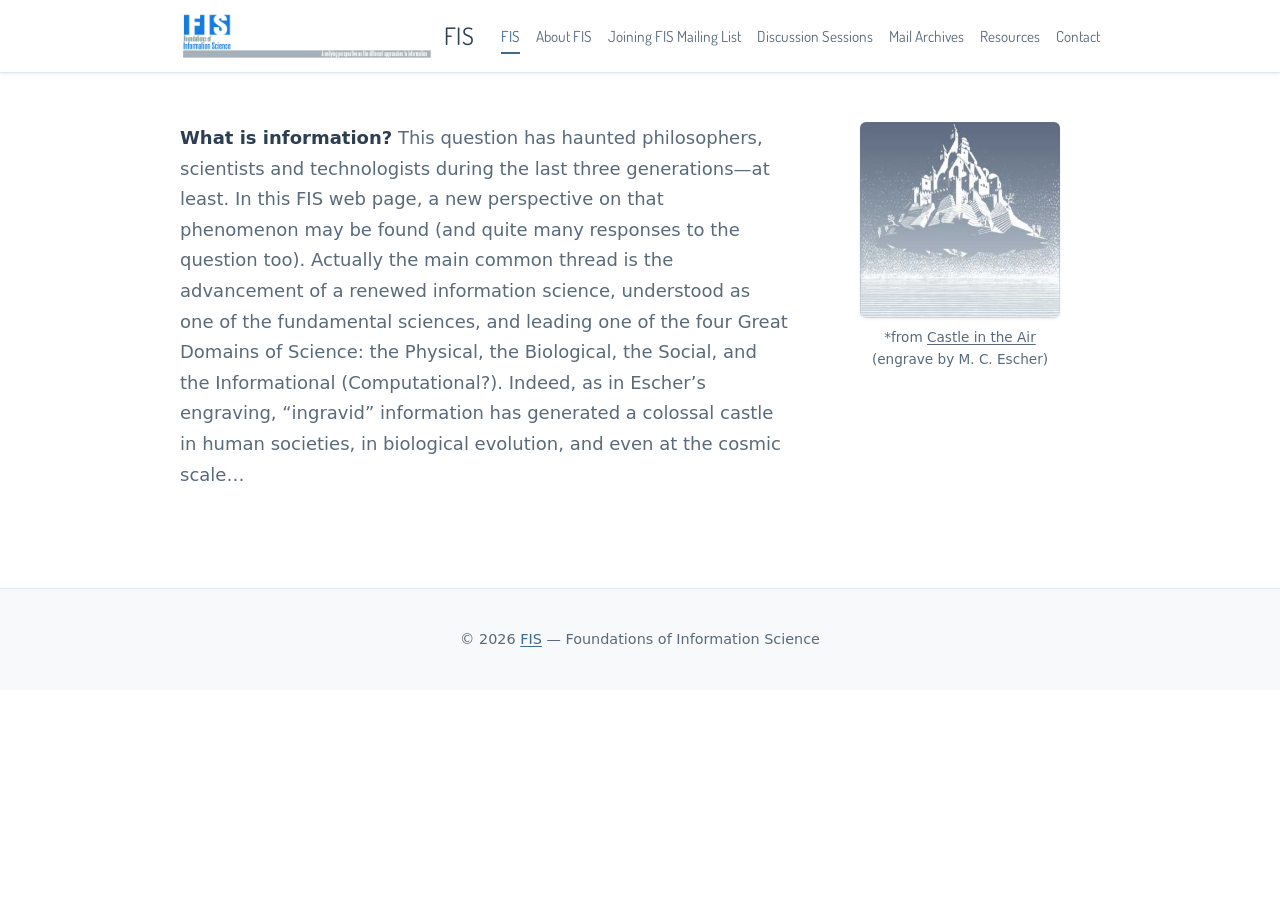
==== index.html @ 60283fcf "convert the wordpress to basic static site" ====
<!DOCTYPE html>
<html lang="en">
<head>
  <meta charset="utf-8">
  <meta name="viewport" content="width=device-width, initial-scale=1">
  <title>FIS — Foundations of Information Science</title>
  <meta name="description" content="What is information? Explore Foundations of Information Science (FIS): a renewed information science as one of the fundamental sciences, leading the Physical, Biological, Social, and Informational domains.">
  <link rel="canonical" href="https://fis.sciforum.net/">
  <link rel="icon" href="assets/img/favicon.png" type="image/png">
  <link rel="preconnect" href="https://fonts.googleapis.com">
  <link rel="preconnect" href="https://fonts.gstatic.com" crossorigin>
  <link href="https://fonts.googleapis.com/css2?family=Dosis:wght@400;600&display=swap" rel="stylesheet">
  <link rel="stylesheet" href="assets/css/style.css">
  <meta property="og:type" content="website">
  <meta property="og:site_name" content="FIS">
  <meta property="og:title" content="FIS — Foundations of Information Science">
  <meta property="og:description" content="What is information? Explore Foundations of Information Science (FIS): a renewed information science as one of the fundamental sciences, leading the Physical, Biological, Social, and Informational domains.">
  <meta property="og:url" content="https://fis.sciforum.net/">
  <meta property="og:image" content="https://fis.sciforum.net/assets/img/escher.-Celestial-castle-1928.jpg">
  <meta property="og:locale" content="en_US">
  <meta name="twitter:card" content="summary_large_image">
  <meta name="twitter:title" content="FIS — Foundations of Information Science">
  <meta name="twitter:description" content="What is information? Explore Foundations of Information Science (FIS): a renewed information science as one of the fundamental sciences, leading the Physical, Biological, Social, and Informational domains.">
  <meta name="twitter:image" content="https://fis.sciforum.net/assets/img/escher.-Celestial-castle-1928.jpg">
  <script type="application/ld+json">{"@context": "https://schema.org", "@graph": [{"@type": "WebSite", "name": "FIS — Foundations of Information Science", "url": "https://fis.sciforum.net", "description": "What is information? Explore Foundations of Information Science (FIS): a renewed information science as one of the fundamental sciences, leading the Physical, Biological, Social, and Informational domains."}, {"@type": "Organization", "name": "FIS — Foundations of Information Science", "url": "https://fis.sciforum.net", "logo": "https://fis.sciforum.net/assets/img/lll2.png"}]}</script>

</head>
<body>
  <header class="site-header">
    <div class="header-inner">
      <a class="site-logo" href="/">
        <img src="assets/img/lll2.png" alt="FIS logo" width="48" height="48">
        <span>FIS</span>
      </a>
      <button class="nav-toggle" type="button" aria-label="Toggle navigation" aria-expanded="false">&#9776;</button>
      <nav class="site-nav" aria-label="Main navigation">
        <ul>
    <li><a href="/" aria-current="page">FIS</a></li>
    <li><a href="/about-fis/">About FIS</a></li>
    <li><a href="/fis-board/">Joining FIS Mailing List</a></li>
    <li><a href="/fis-discussion-sessions/">Discussion Sessions</a></li>
    <li><a href="/fis-mailing-list/">Mail Archives</a></li>
    <li><a href="/resources/">Resources</a></li>
    <li><a href="/contact/">Contact</a></li>
        </ul>
      </nav>
    </div>
  </header>
  <main class="site-main" id="main">
      <div class="hero">
        <div class="hero-text">
          <p class="intro-lead"><strong>What is information?</strong> This question has haunted philosophers, scientists and technologists during the last three generations&mdash;at least. In this FIS web page, a new perspective on that phenomenon may be found (and quite many responses to the question too). Actually the main common thread is the advancement of a renewed information science, understood as one of the fundamental sciences, and leading one of the four Great Domains of Science: the Physical, the Biological, the Social, and the Informational (Computational?). Indeed, as in Escher&rsquo;s engraving, &ldquo;ingravid&rdquo; information has generated a colossal castle in human societies, in biological evolution, and even at the cosmic scale&hellip;</p>
        </div>
        <figure class="hero-image">
          <a href="assets/img/escher.-Celestial-castle-1928.jpg"><img src="assets/img/escher.-Celestial-castle-1928-300x294.jpg" alt="M. C. Escher — Castle in the Air (Celestial Castle), 1928" width="300" height="294"></a>
          <figcaption>*from <a href="http://www.mcescher.com/gallery/italian-period/castle-in-the-air/" target="_blank" rel="noopener noreferrer">Castle in the Air</a> (engrave by M. C. Escher)</figcaption>
        </figure>
      </div>
  </main>
  <footer class="site-footer">
    <p>&copy; 2026 <a href="/">FIS</a> — Foundations of Information Science</p>
  </footer>
  <script>
    (function () {
      var btn = document.querySelector('.nav-toggle');
      var nav = document.querySelector('.site-nav');
      if (!btn || !nav) return;
      btn.addEventListener('click', function () {
        var open = nav.classList.toggle('is-open');
        btn.setAttribute('aria-expanded', open ? 'true' : 'false');
      });
    })();
  </script>
</body>
</html>
---- assets/css/style.css ----
/* FIS static site — clean modern responsive design */

:root {
  --color-text: #2c3e50;
  --color-text-muted: #5a6a7a;
  --color-bg: #ffffff;
  --color-bg-alt: #f7f9fb;
  --color-border: #e2e8f0;
  --color-accent: #3d6b8e;
  --color-accent-hover: #2a5270;
  --color-link: #2b6cb0;
  --color-link-hover: #1a4f8a;
  --font-sans: "Dosis", system-ui, -apple-system, "Segoe UI", Roboto, sans-serif;
  --font-body: system-ui, -apple-system, "Segoe UI", Roboto, "Helvetica Neue", Arial, sans-serif;
  --max-width: 960px;
  --header-height: 72px;
  --radius: 6px;
  --shadow: 0 1px 3px rgba(0, 0, 0, 0.08);
}

*,
*::before,
*::after {
  box-sizing: border-box;
}

html {
  scroll-behavior: smooth;
}

body {
  margin: 0;
  font-family: var(--font-body);
  font-size: 1.0625rem;
  line-height: 1.65;
  color: var(--color-text);
  background: var(--color-bg);
}

img {
  max-width: 100%;
  height: auto;
  display: block;
}

a {
  color: var(--color-link);
  text-decoration: underline;
  text-underline-offset: 2px;
}

a:hover {
  color: var(--color-link-hover);
}

/* Header */
.site-header {
  background: var(--color-bg);
  border-bottom: 1px solid var(--color-border);
  position: sticky;
  top: 0;
  z-index: 100;
  box-shadow: var(--shadow);
}

.header-inner {
  max-width: var(--max-width);
  margin: 0 auto;
  padding: 0.75rem 1.25rem;
  display: flex;
  align-items: center;
  justify-content: space-between;
  gap: 1rem;
}

.site-logo {
  display: flex;
  align-items: center;
  gap: 0.75rem;
  text-decoration: none;
  color: var(--color-text);
}

.site-logo img {
  height: 48px;
  width: auto;
}

.site-logo span {
  font-family: var(--font-sans);
  font-size: 1.5rem;
  font-weight: 400;
  letter-spacing: 0.02em;
}

/* Mobile nav toggle */
.nav-toggle {
  display: none;
  background: none;
  border: 1px solid var(--color-border);
  border-radius: var(--radius);
  padding: 0.5rem 0.75rem;
  cursor: pointer;
  font-size: 1.25rem;
  line-height: 1;
  color: var(--color-text);
}

/* Navigation */
.site-nav ul {
  list-style: none;
  margin: 0;
  padding: 0;
  display: flex;
  flex-wrap: wrap;
  gap: 0.25rem 1rem;
}

.site-nav a {
  font-family: var(--font-sans);
  font-size: 0.95rem;
  text-decoration: none;
  color: var(--color-text-muted);
  padding: 0.35rem 0;
  border-bottom: 2px solid transparent;
  transition: color 0.15s, border-color 0.15s;
}

.site-nav a:hover,
.site-nav a[aria-current="page"] {
  color: var(--color-accent);
  border-bottom-color: var(--color-accent);
}

/* Main content */
.site-main {
  max-width: var(--max-width);
  margin: 0 auto;
  padding: 2rem 1.25rem 3rem;
}

.page-title {
  font-family: var(--font-sans);
  font-size: 2rem;
  font-weight: 400;
  margin: 0 0 1.5rem;
  color: var(--color-text);
  line-height: 1.2;
}

/* Content typography */
.content h2,
.content h3,
.content h4,
.content h5 {
  font-family: var(--font-sans);
  font-weight: 600;
  color: var(--color-text);
  margin: 1.75rem 0 0.75rem;
  line-height: 1.3;
}

.content h2 { font-size: 1.5rem; }
.content h3 { font-size: 1.3rem; }
.content h4 { font-size: 1.15rem; }
.content h5 { font-size: 1.05rem; font-weight: 500; }

.content p {
  margin: 0 0 1rem;
}

.content ul,
.content ol {
  margin: 0 0 1rem;
  padding-left: 1.5rem;
}

.content li {
  margin-bottom: 0.35rem;
}

.content hr {
  border: none;
  border-top: 1px solid var(--color-border);
  margin: 2rem 0;
}

.content blockquote {
  margin: 1rem 0;
  padding: 0.75rem 1.25rem;
  border-left: 3px solid var(--color-accent);
  background: var(--color-bg-alt);
  color: var(--color-text-muted);
}

.content table {
  width: 100%;
  border-collapse: collapse;
  margin: 1rem 0;
  font-size: 0.95rem;
}

.content th,
.content td {
  border: 1px solid var(--color-border);
  padding: 0.5rem 0.75rem;
  text-align: left;
}

.content th {
  background: var(--color-bg-alt);
  font-weight: 600;
}

.content .muted {
  color: var(--color-text-muted);
}

.content .resource-author {
  margin-top: 1.5rem;
}

.content .resource-link {
  padding-left: 1.5rem;
  margin-bottom: 0.5rem;
}

/* Hero section (home) */
.hero {
  display: grid;
  grid-template-columns: 1fr 280px;
  gap: 2rem;
  align-items: start;
  margin-bottom: 2rem;
}

.hero-image {
  text-align: center;
}

.hero-image img {
  margin: 0 auto;
  border-radius: var(--radius);
  box-shadow: var(--shadow);
}

.hero-image figcaption {
  font-size: 0.85rem;
  color: var(--color-text-muted);
  margin-top: 0.5rem;
}

.hero-image figcaption a {
  color: var(--color-text-muted);
}

.intro-lead {
  font-size: 1.125rem;
  color: var(--color-text-muted);
  line-height: 1.7;
}

.intro-lead strong {
  color: var(--color-text);
}

/* About page image */
.content .figure-center {
  text-align: center;
  margin: 1.5rem 0;
}

.content .figure-center figcaption {
  font-size: 0.85rem;
  color: var(--color-text-muted);
  margin-top: 0.5rem;
}

/* Footer */
.site-footer {
  background: var(--color-bg-alt);
  border-top: 1px solid var(--color-border);
  padding: 1.5rem 1.25rem;
  text-align: center;
  font-size: 0.9rem;
  color: var(--color-text-muted);
}

.site-footer a {
  color: var(--color-accent);
}

/* 404 page */
.error-page {
  text-align: center;
  padding: 4rem 1rem;
}

.error-page h1 {
  font-family: var(--font-sans);
  font-size: 4rem;
  margin: 0;
  color: var(--color-accent);
}

/* Responsive */
@media (max-width: 768px) {
  .nav-toggle {
    display: block;
  }

  .site-nav {
    display: none;
    position: absolute;
    top: 100%;
    left: 0;
    right: 0;
    background: var(--color-bg);
    border-bottom: 1px solid var(--color-border);
    box-shadow: var(--shadow);
    padding: 1rem 1.25rem;
  }

  .site-nav.is-open {
    display: block;
  }

  .site-nav ul {
    flex-direction: column;
    gap: 0.5rem;
  }

  .site-header {
    position: relative;
  }

  .hero {
    grid-template-columns: 1fr;
  }

  .hero-image {
    order: -1;
    max-width: 280px;
    margin: 0 auto;
  }

  .page-title {
    font-size: 1.6rem;
  }
}

@media (prefers-reduced-motion: reduce) {
  html {
    scroll-behavior: auto;
  }
}
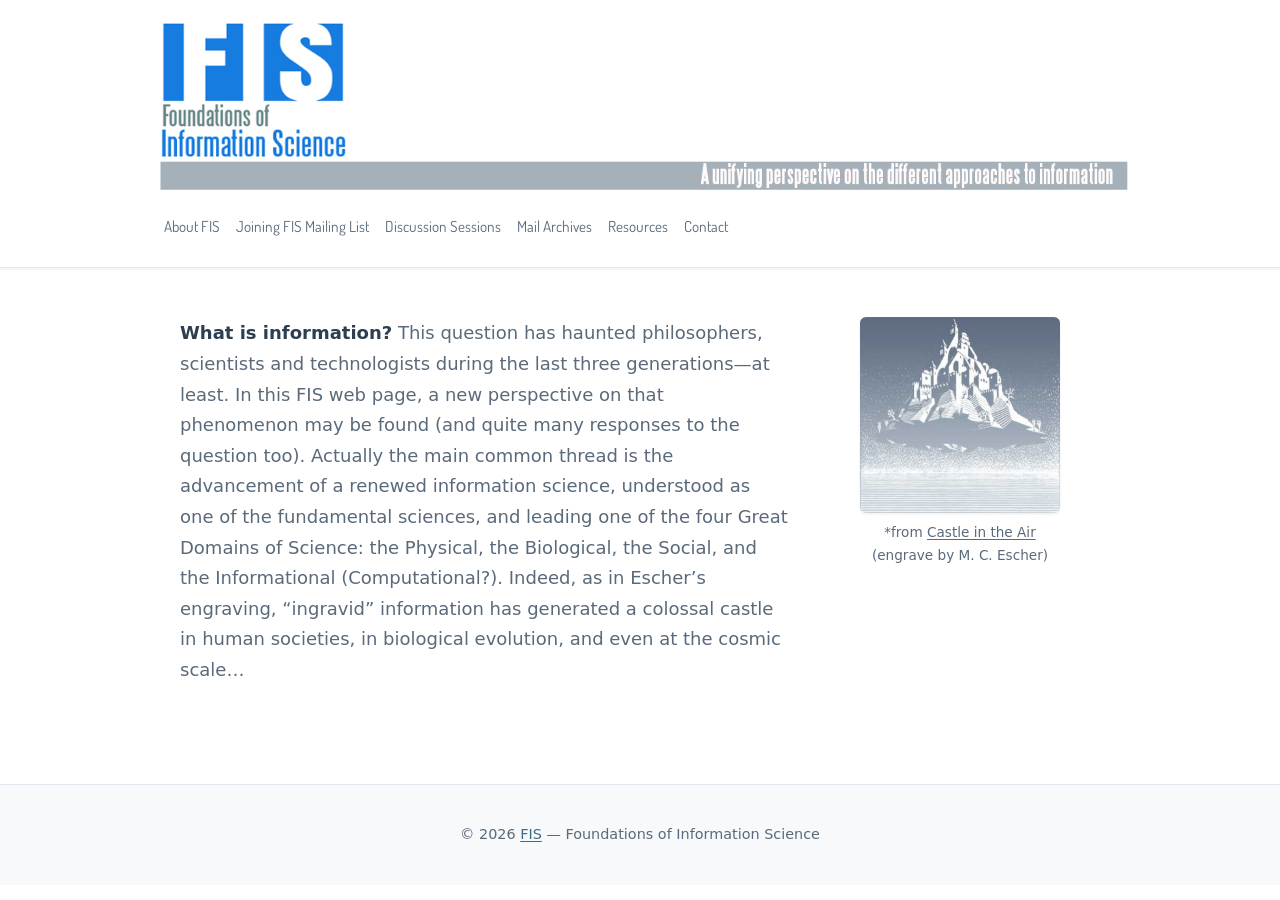
==== commit 256efe79: "updates on the header of the website" ====
--- a/index.html
+++ b/index.html
@@ -29,13 +29,11 @@
   <header class="site-header">
     <div class="header-inner">
       <a class="site-logo" href="/">
-        <img src="assets/img/lll2.png" alt="FIS logo" width="48" height="48">
-        <span>FIS</span>
+        <img src="assets/img/lll2.png" alt="FIS — Foundations of Information Science" width="1260" height="240">
       </a>
       <button class="nav-toggle" type="button" aria-label="Toggle navigation" aria-expanded="false">&#9776;</button>
       <nav class="site-nav" aria-label="Main navigation">
         <ul>
-    <li><a href="/" aria-current="page">FIS</a></li>
     <li><a href="/about-fis/">About FIS</a></li>
     <li><a href="/fis-board/">Joining FIS Mailing List</a></li>
     <li><a href="/fis-discussion-sessions/">Discussion Sessions</a></li>
--- a/assets/css/style.css
+++ b/assets/css/style.css
@@ -64,37 +64,35 @@
 }
 
 .header-inner {
-  max-width: var(--max-width);
+  max-width: 1024px;
   margin: 0 auto;
   padding: 0.75rem 1.25rem;
-  display: flex;
+  display: grid;
+  grid-template-columns: 1fr auto;
+  grid-template-rows: auto auto;
+  gap: 0.75rem 1rem;
   align-items: center;
-  justify-content: space-between;
-  gap: 1rem;
 }
 
 .site-logo {
-  display: flex;
-  align-items: center;
-  gap: 0.75rem;
+  grid-column: 1 / -1;
+  display: block;
+  width: 100%;
+  max-width: 1024px;
   text-decoration: none;
-  color: var(--color-text);
 }
 
 .site-logo img {
-  height: 48px;
-  width: auto;
-}
-
-.site-logo span {
-  font-family: var(--font-sans);
-  font-size: 1.5rem;
-  font-weight: 400;
-  letter-spacing: 0.02em;
+  width: 100%;
+  max-width: 1024px;
+  height: auto;
 }
 
 /* Mobile nav toggle */
 .nav-toggle {
+  grid-column: 2;
+  grid-row: 2;
+  justify-self: end;
   display: none;
   background: none;
   border: 1px solid var(--color-border);
@@ -106,6 +104,12 @@
   color: var(--color-text);
 }
 
+.site-nav {
+  margin: 0 1rem 1rem 1rem;
+  grid-column: 1 / -1;
+  grid-row: 2;
+}
+
 /* Navigation */
 .site-nav ul {
   list-style: none;
@@ -222,7 +226,8 @@
 
 .content .resource-link {
   padding-left: 1.5rem;
-  margin-bottom: 0.5rem;
+  margin-bottom: 2.5rem;
+  display: block;
 }
 
 /* Hero section (home) */
